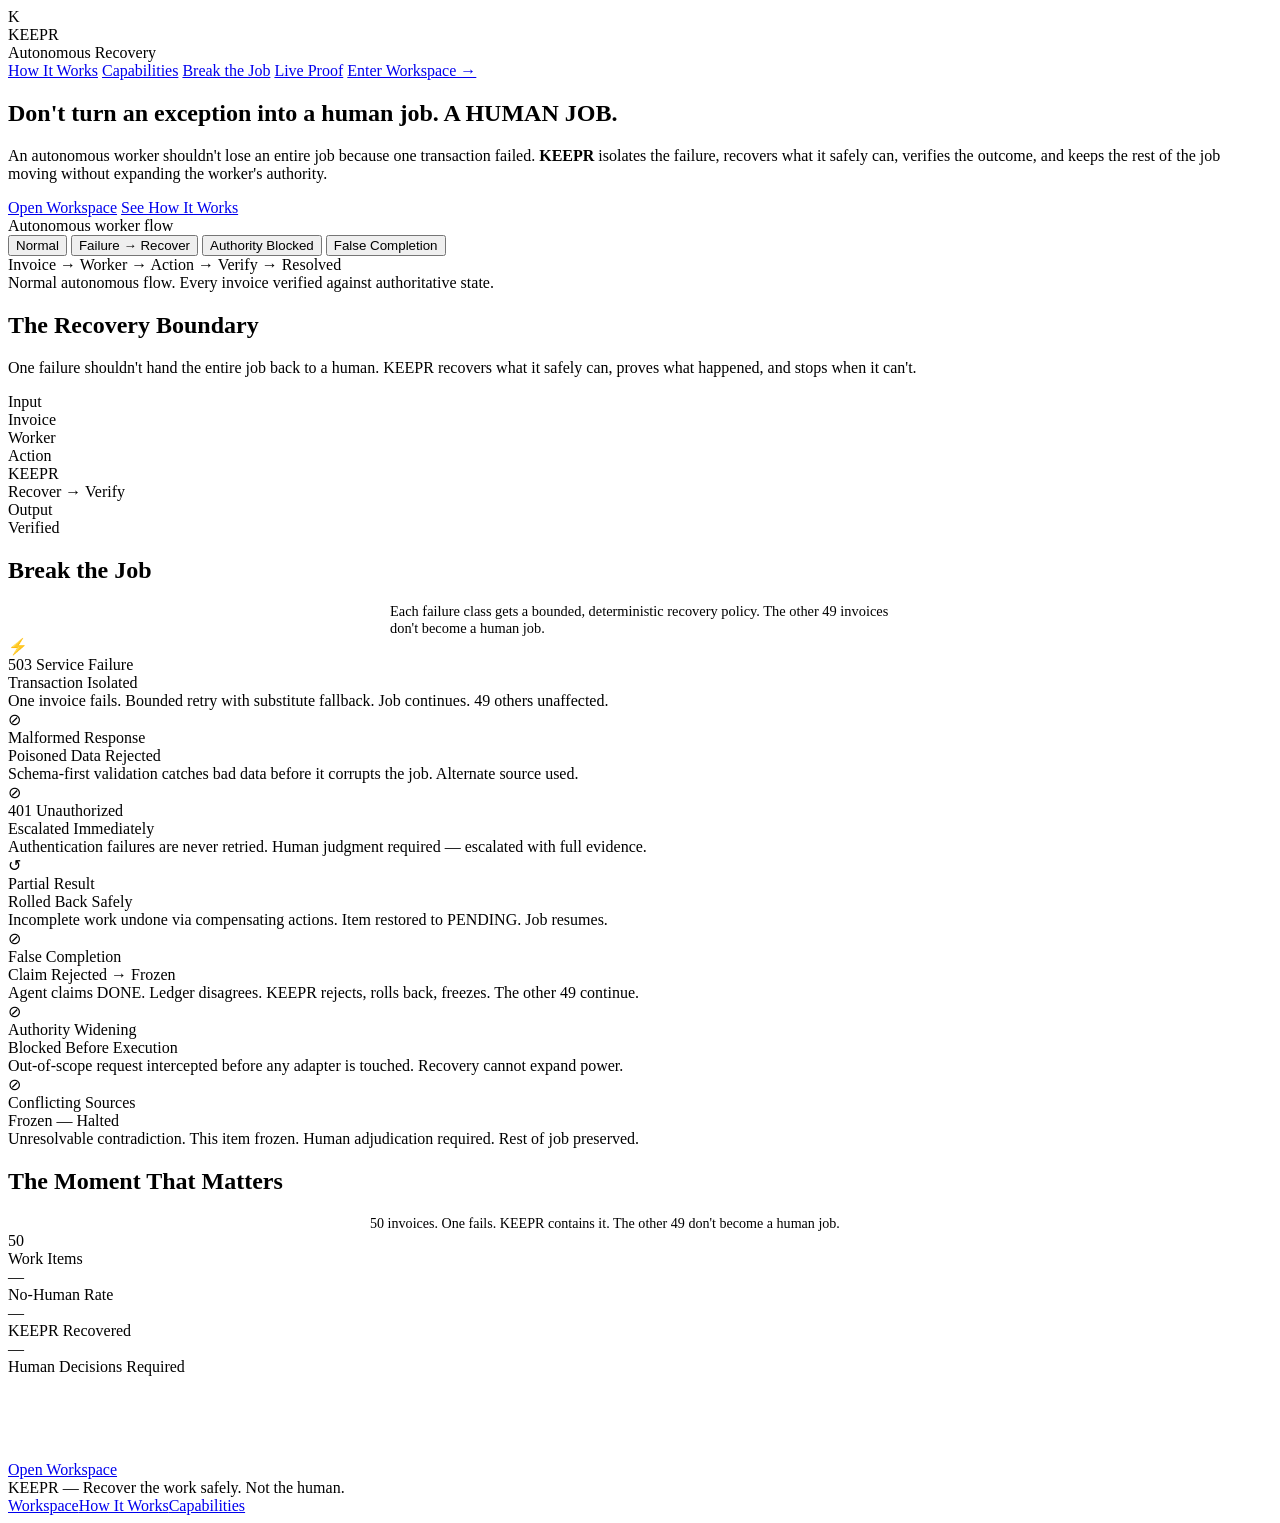
==== src/recourse/api/static/index.html @ b3709bcd "KEEPR: job continuity thesis, full UI, Render deploy" ====
<!DOCTYPE html>
<html lang="en">
<head>
<meta charset="utf-8"/>
<meta name="viewport" content="width=device-width,initial-scale=1"/>
<title>KEEPR — Recover the Work. Not the Human.</title>
<link rel="stylesheet" href="/static/css/keepr.css"/>
<link rel="stylesheet" href="/static/css/landing.css"/>
</head>
<body>
<nav class="l-nav">
  <div class="logo">
    <div class="logo-mark">K</div>
    <div><div class="logo-name">KEEPR</div><div class="logo-sub">Autonomous Recovery</div></div>
  </div>
  <div class="links">
    <a href="#boundary">How It Works</a>
    <a href="#behaviors">Capabilities</a>
    <a href="#lab-demo">Break the Job</a>
    <a href="#proof">Live Proof</a>
    <a href="/app">Enter Workspace →</a>
  </div>
</nav>

<section class="hero">
  <div class="hero-left">
    <h1 class="hero-title">
      Don't turn an exception into <span class="accent">a human job.</span>
      <span class="mirror-line" aria-hidden="true">A HUMAN JOB.</span>
    </h1>
    <p class="hero-sub">
      An autonomous worker shouldn't lose an entire job because one transaction failed.
      <strong>KEEPR</strong> isolates the failure, recovers what it safely can, verifies the outcome,
      and keeps the rest of the job moving without expanding the worker's authority.
    </p>
    <div class="hero-ctas">
      <a href="/app" class="btn btn-primary">Open Workspace</a>
      <a href="#boundary" class="btn btn-outline">See How It Works</a>
    </div>
  </div>
  <div class="hero-canvas-wrap" id="hero-scene">
    <div class="hero-fallback" id="hero-fallback" style="display:none">
      <div class="fb-ring fb-ring2"></div><div class="fb-ring"></div><div class="fb-core"></div>
    </div>
    <div class="story-captions" id="story-captions">
      <div class="story-label">Autonomous worker flow</div>
      <div class="story-btns" id="story-btns">
        <button class="story-btn active" data-story="normal">Normal</button>
        <button class="story-btn" data-story="failure">Failure → Recover</button>
        <button class="story-btn" data-story="unsafe">Authority Blocked</button>
        <button class="story-btn" data-story="false">False Completion</button>
      </div>
      <div class="story-title" id="story-title">Invoice → Worker → Action → Verify → Resolved</div>
      <div id="story-desc">Normal autonomous flow. Every invoice verified against authoritative state.</div>
    </div>
  </div>
</section>

<section class="boundary-section reveal" id="boundary">
  <div class="boundary-header">
    <h2>The Recovery Boundary</h2>
    <p>One failure shouldn't hand the entire job back to a human. KEEPR recovers what it safely can, proves what happened, and stops when it can't.</p>
  </div>
  <div class="boundary-flow">
    <div class="bf-node"><div class="bf-label">Input</div><div class="bf-name">Invoice</div></div>
    <div class="bf-arrow anim"></div>
    <div class="bf-node"><div class="bf-label">Worker</div><div class="bf-name">Action</div></div>
    <div class="bf-arrow anim"></div>
    <div class="bf-node bf-keeper"><div class="bf-label">KEEPR</div><div class="bf-name">Recover → Verify</div></div>
    <div class="bf-arrow anim"></div>
    <div class="bf-node"><div class="bf-label">Output</div><div class="bf-name">Verified</div></div>
  </div>
</section>

<section class="behaviors reveal" id="behaviors">
  <div class="behaviors-header">
    <h2 id="lab-demo">Break the Job</h2>
    <p style="color:var(--ink3);max-width:500px;margin:0 auto;font-size:.9rem">Each failure class gets a bounded, deterministic recovery policy. The other 49 invoices don't become a human job.</p>
  </div>
  <div class="behaviors-grid">
    <div class="behavior-card">
      <div class="bc-icon" style="background:var(--green-soft);color:var(--green)">⚡</div>
      <div class="bc-trigger">503 Service Failure</div>
      <div class="bc-name">Transaction Isolated</div>
      <div class="bc-desc">One invoice fails. Bounded retry with substitute fallback. Job continues. 49 others unaffected.</div>
    </div>
    <div class="behavior-card">
      <div class="bc-icon" style="background:var(--accent-soft);color:var(--accent)">⊘</div>
      <div class="bc-trigger">Malformed Response</div>
      <div class="bc-name">Poisoned Data Rejected</div>
      <div class="bc-desc">Schema-first validation catches bad data before it corrupts the job. Alternate source used.</div>
    </div>
    <div class="behavior-card">
      <div class="bc-icon" style="background:var(--yellow-soft);color:var(--yellow)">⊘</div>
      <div class="bc-trigger">401 Unauthorized</div>
      <div class="bc-name">Escalated Immediately</div>
      <div class="bc-desc">Authentication failures are never retried. Human judgment required — escalated with full evidence.</div>
    </div>
    <div class="behavior-card">
      <div class="bc-icon" style="background:var(--green-soft);color:var(--green)">↺</div>
      <div class="bc-trigger">Partial Result</div>
      <div class="bc-name">Rolled Back Safely</div>
      <div class="bc-desc">Incomplete work undone via compensating actions. Item restored to PENDING. Job resumes.</div>
    </div>
    <div class="behavior-card">
      <div class="bc-icon" style="background:var(--red-soft);color:var(--red)">⊘</div>
      <div class="bc-trigger">False Completion</div>
      <div class="bc-name">Claim Rejected → Frozen</div>
      <div class="bc-desc">Agent claims DONE. Ledger disagrees. KEEPR rejects, rolls back, freezes. The other 49 continue.</div>
    </div>
    <div class="behavior-card">
      <div class="bc-icon" style="background:var(--red-soft);color:var(--red)">⊘</div>
      <div class="bc-trigger">Authority Widening</div>
      <div class="bc-name">Blocked Before Execution</div>
      <div class="bc-desc">Out-of-scope request intercepted before any adapter is touched. Recovery cannot expand power.</div>
    </div>
    <div class="behavior-card">
      <div class="bc-icon" style="background:var(--purple-soft);color:var(--purple)">⊘</div>
      <div class="bc-trigger">Conflicting Sources</div>
      <div class="bc-name">Frozen — Halted</div>
      <div class="bc-desc">Unresolvable contradiction. This item frozen. Human adjudication required. Rest of job preserved.</div>
    </div>
  </div>
</section>

<section class="proof reveal" id="proof">
  <h2>The Moment That Matters</h2>
  <p style="color:var(--ink4);max-width:540px;margin:0 auto;font-size:.88rem">50 invoices. One fails. KEEPR contains it. The other 49 don't become a human job.</p>
  <div class="proof-stats" id="proof-stats">
    <div class="ps"><div class="ps-val" id="ps-total">50</div><div class="ps-lbl">Work Items</div></div>
    <div class="ps"><div class="ps-val" id="ps-rate">—</div><div class="ps-lbl">No-Human Rate</div></div>
    <div class="ps"><div class="ps-val" id="ps-recovered">—</div><div class="ps-lbl">KEEPR Recovered</div></div>
    <div class="ps"><div class="ps-val" id="ps-escalated">—</div><div class="ps-lbl">Human Decisions Required</div></div>
  </div>
  <div style="margin:2rem 0;font-family:var(--mono);font-size:1.1rem;color:rgba(255,255,255,.4);letter-spacing:.1em">
    INVOICE FAILS → KEEPR CONTAINS → <span style="color:var(--accent)">49 CONTINUE</span>
  </div>
  <div class="proof-cta"><a href="/app" class="btn btn-primary">Open Workspace</a></div>
</section>

<footer class="l-footer">
  <span>KEEPR — Recover the work safely. Not the human.</span>
  <div><a href="/app">Workspace</a><a href="#boundary">How It Works</a><a href="#behaviors">Capabilities</a></div>
</footer>

<script type="module" src="/static/js/landing.js"></script>
</body>
</html>
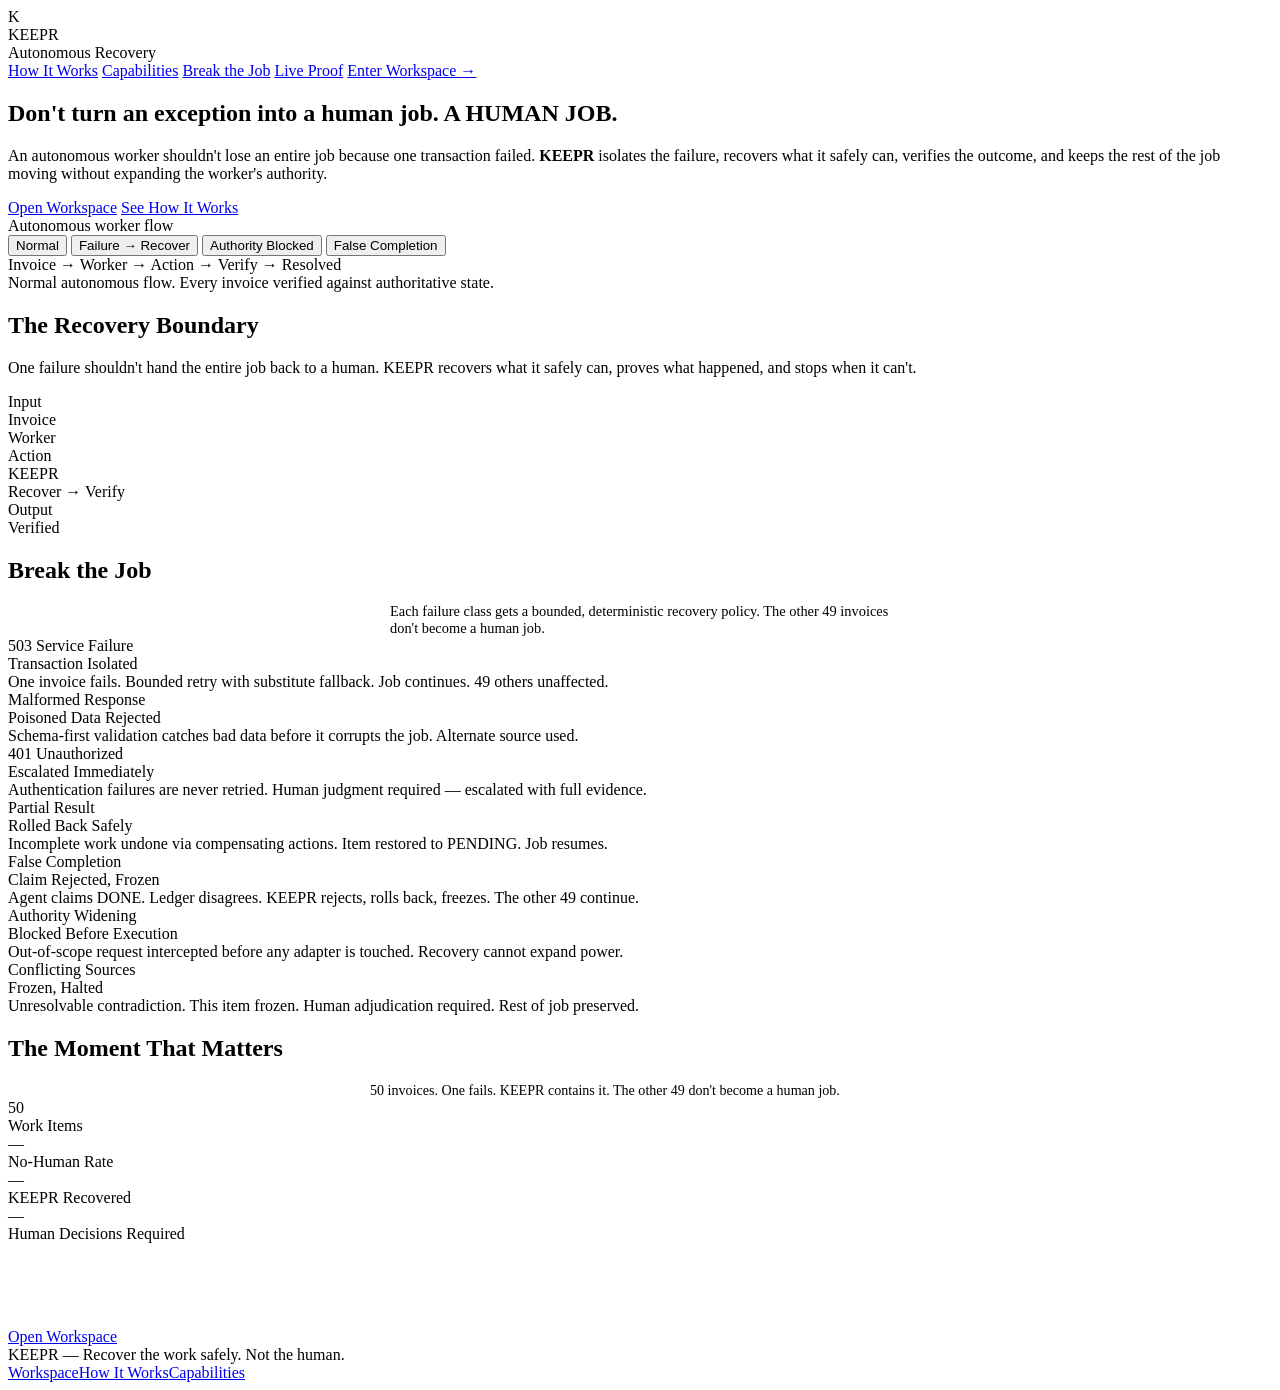
==== commit 4c0c6cd8: "Creative overhaul: living network hero, connection lines, no emoji, visual depth" ====
--- a/src/recourse/api/static/index.html
+++ b/src/recourse/api/static/index.html
@@ -79,45 +79,45 @@
   </div>
   <div class="behaviors-grid">
     <div class="behavior-card">
-      <div class="bc-icon" style="background:var(--green-soft);color:var(--green)">⚡</div>
+      <div class="bc-icon bc-retry"></div>
       <div class="bc-trigger">503 Service Failure</div>
       <div class="bc-name">Transaction Isolated</div>
       <div class="bc-desc">One invoice fails. Bounded retry with substitute fallback. Job continues. 49 others unaffected.</div>
     </div>
     <div class="behavior-card">
-      <div class="bc-icon" style="background:var(--accent-soft);color:var(--accent)">⊘</div>
+      <div class="bc-icon bc-reject"></div>
       <div class="bc-trigger">Malformed Response</div>
       <div class="bc-name">Poisoned Data Rejected</div>
       <div class="bc-desc">Schema-first validation catches bad data before it corrupts the job. Alternate source used.</div>
     </div>
     <div class="behavior-card">
-      <div class="bc-icon" style="background:var(--yellow-soft);color:var(--yellow)">⊘</div>
+      <div class="bc-icon bc-escalate"></div>
       <div class="bc-trigger">401 Unauthorized</div>
       <div class="bc-name">Escalated Immediately</div>
       <div class="bc-desc">Authentication failures are never retried. Human judgment required — escalated with full evidence.</div>
     </div>
     <div class="behavior-card">
-      <div class="bc-icon" style="background:var(--green-soft);color:var(--green)">↺</div>
+      <div class="bc-icon bc-rollback"></div>
       <div class="bc-trigger">Partial Result</div>
       <div class="bc-name">Rolled Back Safely</div>
       <div class="bc-desc">Incomplete work undone via compensating actions. Item restored to PENDING. Job resumes.</div>
     </div>
     <div class="behavior-card">
-      <div class="bc-icon" style="background:var(--red-soft);color:var(--red)">⊘</div>
+      <div class="bc-icon bc-freeze"></div>
       <div class="bc-trigger">False Completion</div>
-      <div class="bc-name">Claim Rejected → Frozen</div>
+      <div class="bc-name">Claim Rejected, Frozen</div>
       <div class="bc-desc">Agent claims DONE. Ledger disagrees. KEEPR rejects, rolls back, freezes. The other 49 continue.</div>
     </div>
     <div class="behavior-card">
-      <div class="bc-icon" style="background:var(--red-soft);color:var(--red)">⊘</div>
+      <div class="bc-icon bc-block"></div>
       <div class="bc-trigger">Authority Widening</div>
       <div class="bc-name">Blocked Before Execution</div>
       <div class="bc-desc">Out-of-scope request intercepted before any adapter is touched. Recovery cannot expand power.</div>
     </div>
     <div class="behavior-card">
-      <div class="bc-icon" style="background:var(--purple-soft);color:var(--purple)">⊘</div>
+      <div class="bc-icon bc-frozen"></div>
       <div class="bc-trigger">Conflicting Sources</div>
-      <div class="bc-name">Frozen — Halted</div>
+      <div class="bc-name">Frozen, Halted</div>
       <div class="bc-desc">Unresolvable contradiction. This item frozen. Human adjudication required. Rest of job preserved.</div>
     </div>
   </div>
